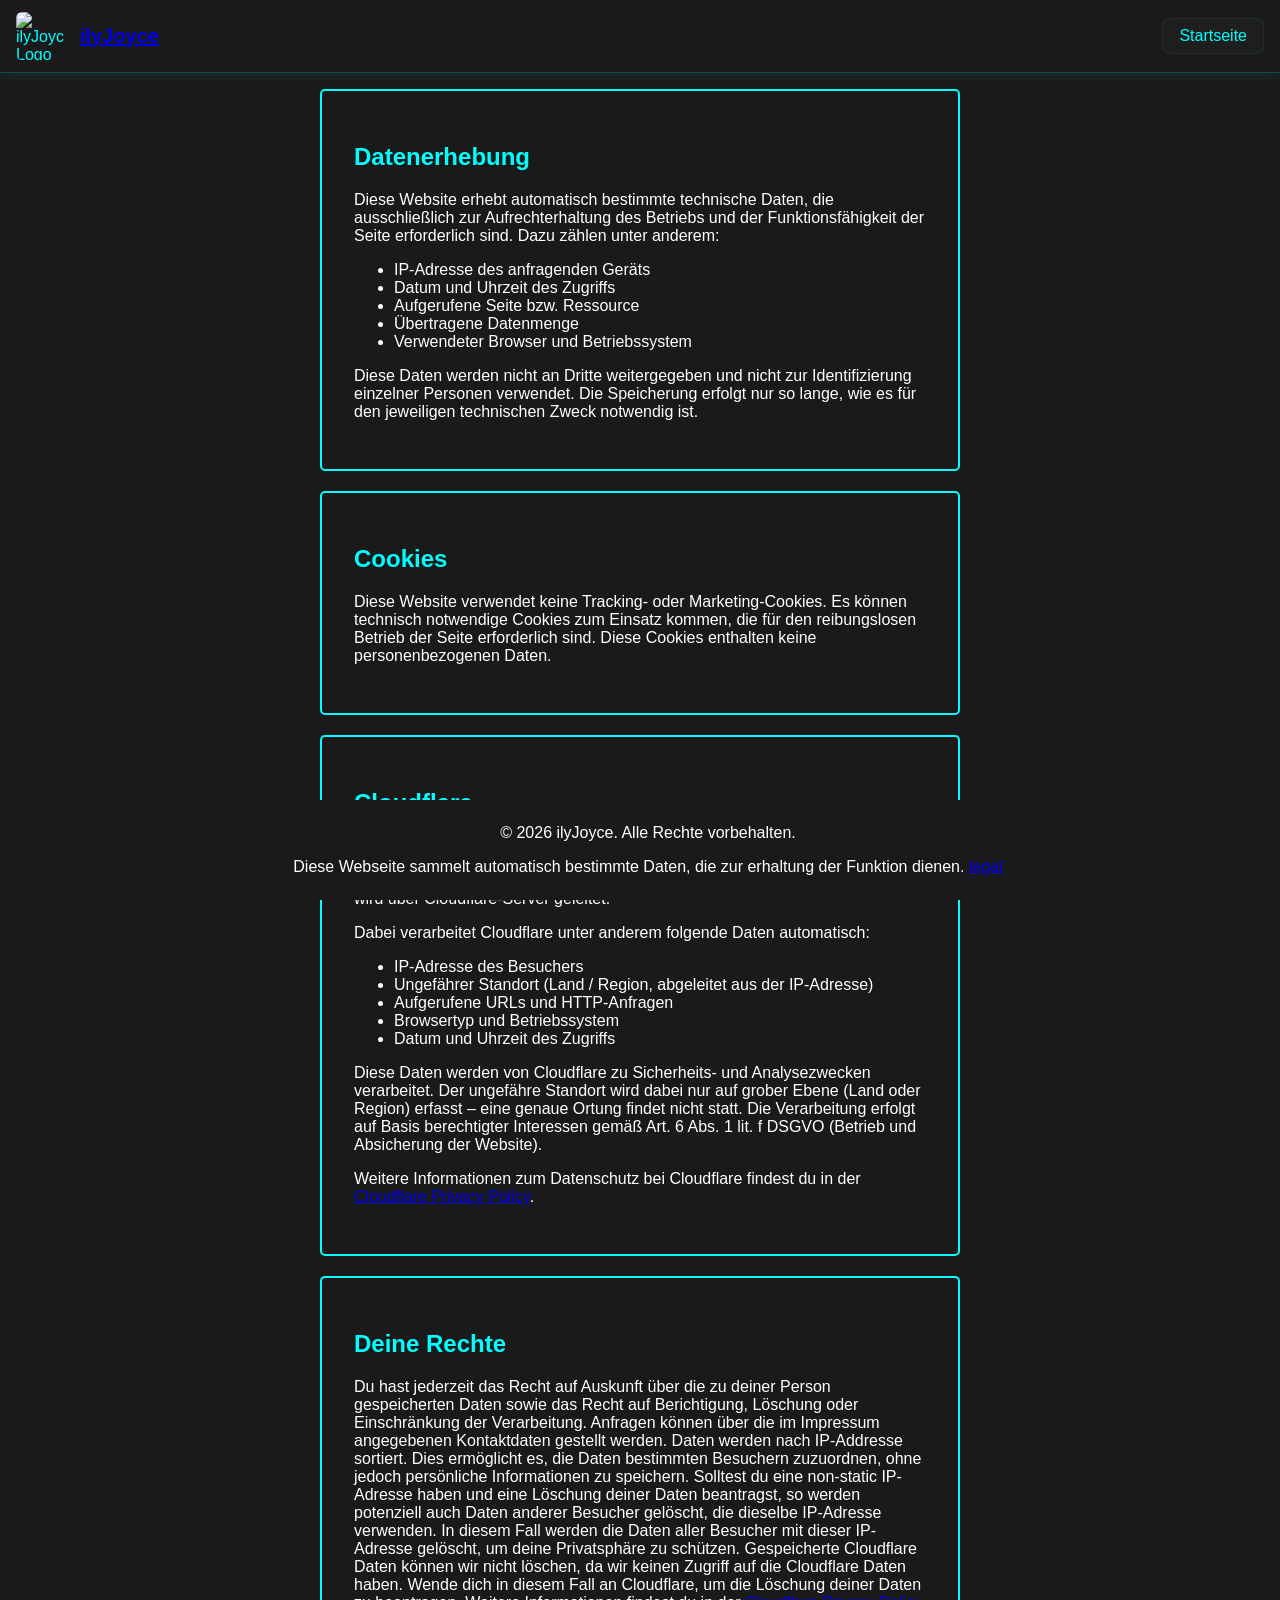
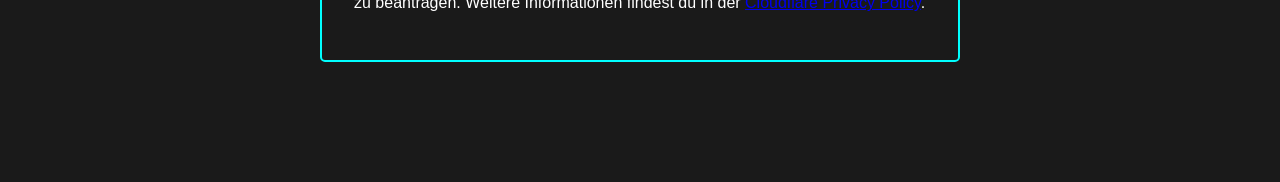
==== sub/legal/index.html @ 671a5b96 "add files" ====
<!DOCTYPE html>
<html lang="de">
<head>
    <meta charset="UTF-8">
    <meta name="viewport" content="width=device-width, initial-scale=1.0">
    <title>ilyJoyce – Legal</title>
    <link rel="stylesheet" href="/style.css">
</head>
<body>
    <header>
        <img src="/img/logo.png" alt="ilyJoyce Logo">
        <h1><a href="/">ilyJoyce</a></h1>
        <nav>
            <ul>
                <li><a href="/">Startseite</a></li>
            </ul>
        </nav>
    </header>

    <section id="legal-datenerhebung">
        <h2><span>Datenerhebung</span></h2>
        <p>
            Diese Website erhebt automatisch bestimmte technische Daten, die ausschließlich
            zur Aufrechterhaltung des Betriebs und der Funktionsfähigkeit der Seite
            erforderlich sind. Dazu zählen unter anderem:
        </p>
        <ul>
            <li>IP-Adresse des anfragenden Geräts</li>
            <li>Datum und Uhrzeit des Zugriffs</li>
            <li>Aufgerufene Seite bzw. Ressource</li>
            <li>Übertragene Datenmenge</li>
            <li>Verwendeter Browser und Betriebssystem</li>
        </ul>
        <p>
            Diese Daten werden nicht an Dritte weitergegeben und nicht zur Identifizierung
            einzelner Personen verwendet. Die Speicherung erfolgt nur so lange, wie es für
            den jeweiligen technischen Zweck notwendig ist.
        </p>
    </section>

    <section id="legal-cookies">
        <h2><span>Cookies</span></h2>
        <p>
            Diese Website verwendet keine Tracking- oder Marketing-Cookies. Es können
            technisch notwendige Cookies zum Einsatz kommen, die für den reibungslosen
            Betrieb der Seite erforderlich sind. Diese Cookies enthalten keine
            personenbezogenen Daten.
        </p>
    </section>

    <section id="legal-cloudflare">
        <h2><span>Cloudflare</span></h2>
        <p>
            Diese Website nutzt den Dienst <strong>Cloudflare</strong> (Cloudflare, Inc., 101 Townsend St.,
            San Francisco, CA 94107, USA) als Content Delivery Network (CDN) und zum Schutz
            vor missbräuchlichem Datenverkehr. Der gesamte Traffic dieser Website wird über
            Cloudflare-Server geleitet.
        </p>
        <p>
            Dabei verarbeitet Cloudflare unter anderem folgende Daten automatisch:
        </p>
        <ul>
            <li>IP-Adresse des Besuchers</li>
            <li>Ungefährer Standort (Land / Region, abgeleitet aus der IP-Adresse)</li>
            <li>Aufgerufene URLs und HTTP-Anfragen</li>
            <li>Browsertyp und Betriebssystem</li>
            <li>Datum und Uhrzeit des Zugriffs</li>
        </ul>
        <p>
            Diese Daten werden von Cloudflare zu Sicherheits- und Analysezwecken verarbeitet.
            Der ungefähre Standort wird dabei nur auf grober Ebene (Land oder Region) erfasst –
            eine genaue Ortung findet nicht statt. Die Verarbeitung erfolgt auf Basis
            berechtigter Interessen gemäß Art. 6 Abs. 1 lit. f DSGVO (Betrieb und Absicherung
            der Website).
        </p>
        <p>
            Weitere Informationen zum Datenschutz bei Cloudflare findest du in der
            <a href="https://www.cloudflare.com/privacypolicy/" target="_blank" rel="noopener noreferrer">Cloudflare Privacy Policy</a>.
        </p>
    </section>

    <section id="legal-rechte">
        <h2><span>Deine Rechte</span></h2>
        <p>
            Du hast jederzeit das Recht auf Auskunft über die zu deiner Person
            gespeicherten Daten sowie das Recht auf Berichtigung, Löschung oder
            Einschränkung der Verarbeitung. Anfragen können über die im Impressum
            angegebenen Kontaktdaten gestellt werden. Daten werden nach IP-Addresse sortiert. 
            Dies ermöglicht es, die Daten bestimmten Besuchern zuzuordnen, ohne jedoch persönliche Informationen zu speichern.
            Solltest du eine non-static IP-Adresse haben und eine Löschung deiner Daten beantragst, so werden potenziell auch Daten anderer Besucher gelöscht, die dieselbe IP-Adresse verwenden. 
            In diesem Fall werden die Daten aller Besucher mit dieser IP-Adresse gelöscht, um deine Privatsphäre zu schützen.
            Gespeicherte Cloudflare Daten können wir nicht löschen, da wir keinen Zugriff auf die Cloudflare Daten haben.
            Wende dich in diesem Fall an Cloudflare, um die Löschung deiner Daten zu beantragen. Weitere Informationen findest du in der <a href="https://www.cloudflare.com/privacypolicy/" target="_blank" rel="noopener noreferrer">Cloudflare Privacy Policy</a>.
        </p>
    </section>

    <footer>
        <p>&copy; 2026 ilyJoyce. Alle Rechte vorbehalten.</p>
        <p>Diese Webseite sammelt automatisch bestimmte Daten, die zur erhaltung der Funktion dienen. <a href="/sub/legal/index.html">legal</a></p>
    </footer>
</body>
</html>
---- style.css ----
body {
    font-family: Arial, sans-serif;
    margin: 0;
    padding: 0;
    padding-bottom: 100px;
    background-color: #1a1a1a;
}

header {
    background-color: #1a1a1a;
    color: cyan;
    padding: 0.75rem 1rem;
    display: flex;
    align-items: center;
    gap: 1rem;
    border-bottom: 1px solid #00ffff33;
    border-bottom-width: 1px;
    border-bottom-style: solid;
    border-bottom-color: rgba(0, 255, 255, 0.2);
    box-shadow: 0 2px 10px rgba(0,255,255,0.1);
}

header img {
    width: 48px;
    height: 48px;
    object-fit: cover;
    border-radius: 6px;
}

header h1 {
    margin: 0;
    font-size: 1.25rem;
}

nav {
    background-color: transparent;
    display: flex;
    justify-content: flex-end;
    margin-left: auto;
    padding: 0;
}

nav ul {
    list-style: none;
    margin: 0;
    padding: 0;
    display: flex;
    gap: 0.5rem;
    align-items: center;
}

nav li {
    display: inline-block;
}

nav a {
    display: inline-block;
    padding: 0.5rem 1rem;
    color: cyan;
    background: rgba(255,255,255,0.02);
    border: 1px solid rgba(0,255,255,0.08);
    border-radius: 8px;
    text-decoration: none;
    transition: transform 0.15s ease, box-shadow 0.15s ease, background 0.15s ease;
}

nav a:hover, nav a:focus {
    transform: translateY(-3px);
    background: rgba(0,255,255,0.06);
    box-shadow: 0 8px 20px rgba(0,255,255,0.06);
}

nav a:active {
    transform: translateY(0);
    box-shadow: none;
}

nav a:visited {
    color: cyan;
}

section {
    padding: 2rem;
    color: white;
    background-color: rgb(26, 26, 26);
    margin: 1rem;
    border-radius: 5px;
    border: 2px solid aqua;
    margin-left: 25%;
    margin-right: 25%;
    margin-bottom: 20px;
}

section h2 span:hover {
  --scale: 1.5;
}

section h2 {
  font-size: calc(1.5rem * var(--scale));
  text-decoration: underline;
}

section:hover h2 {
    font-size: 1.8rem;
    text-shadow: 0 0 5px cyan;
}

section h2 span:hover {
    font-size: 2rem;
    text-decoration: underline;
}

section h2 {
    color: cyan;
    transition: all 0.3s ease;
    font-size: 1.5rem;
    text-decoration: none;
    --scale: 1;
}

section span {
    transition: all 0.3s ease
}

footer {
    background-color: #1a1a1a;
    color: white;
    text-align: center;
    padding: 0.5rem;
    position: fixed;
    width: 100%;
    bottom: 0;
}
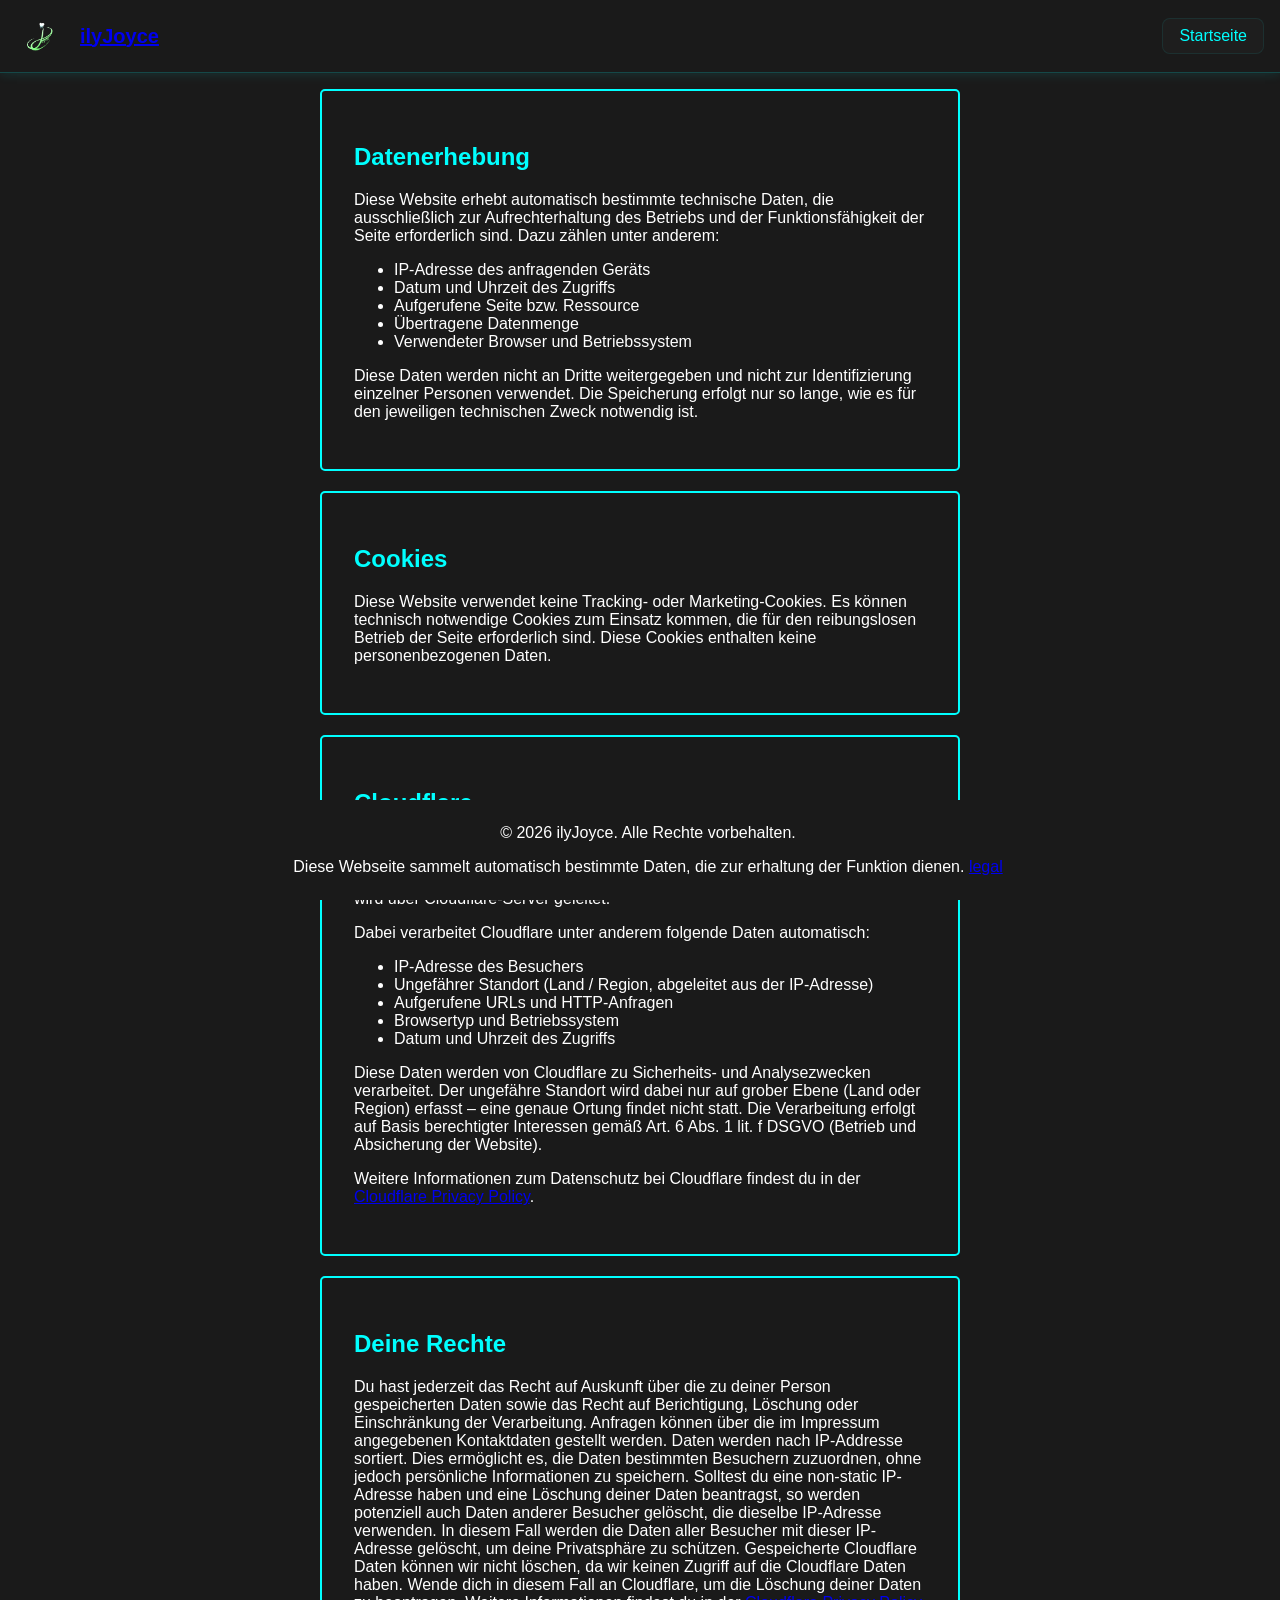
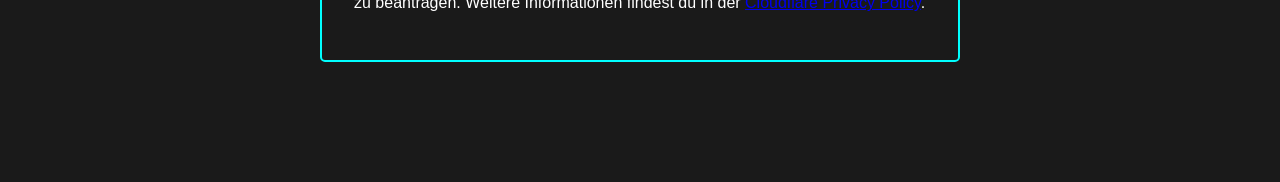
==== commit 8f86c3f1: "edit legal" ====
--- a/sub/legal/index.html
+++ b/sub/legal/index.html
@@ -4,15 +4,15 @@
     <meta charset="UTF-8">
     <meta name="viewport" content="width=device-width, initial-scale=1.0">
     <title>ilyJoyce – Legal</title>
-    <link rel="stylesheet" href="/style.css">
+    <link rel="stylesheet" href="../../style.css">
 </head>
 <body>
     <header>
-        <img src="/img/logo.png" alt="ilyJoyce Logo">
+        <img src="../../img/logo.png" alt="ilyJoyce Logo">
         <h1><a href="/">ilyJoyce</a></h1>
         <nav>
             <ul>
-                <li><a href="/">Startseite</a></li>
+                <li><a href="../../index.html">Startseite</a></li>
             </ul>
         </nav>
     </header>
@@ -96,7 +96,7 @@
 
     <footer>
         <p>&copy; 2026 ilyJoyce. Alle Rechte vorbehalten.</p>
-        <p>Diese Webseite sammelt automatisch bestimmte Daten, die zur erhaltung der Funktion dienen. <a href="/sub/legal/index.html">legal</a></p>
+        <p>Diese Webseite sammelt automatisch bestimmte Daten, die zur erhaltung der Funktion dienen. <a href="index.html">legal</a></p>
     </footer>
 </body>
-</html>+</html>
--- a/style.css
+++ b/style.css
@@ -122,6 +122,159 @@
     transition: all 0.3s ease
 }
 
+.more-link {
+    color: cyan;
+    text-decoration: none;
+    border-bottom: 1px solid rgba(0,255,255,0.3);
+    transition: all 0.15s ease;
+}
+
+.more-link:hover {
+    border-bottom-color: cyan;
+    text-shadow: 0 0 5px cyan;
+}
+
+.back-link {
+    display: inline-block;
+    margin-bottom: 1.5rem;
+    color: cyan;
+    text-decoration: none;
+    opacity: 0.8;
+    transition: opacity 0.15s ease, transform 0.15s ease;
+}
+
+.back-link:hover {
+    opacity: 1;
+    transform: translateX(-3px);
+}
+
+.song-list {
+    display: flex;
+    flex-direction: column;
+    gap: 0.9rem;
+    margin-top: 1.5rem;
+}
+
+.song-card {
+    display: flex;
+    flex-wrap: wrap;
+    align-items: center;
+    justify-content: space-between;
+    gap: 0.75rem;
+    padding: 1rem 1.25rem;
+    background: rgba(255,255,255,0.02);
+    border: 1px solid rgba(0,255,255,0.12);
+    border-radius: 8px;
+    transition: transform 0.15s ease, box-shadow 0.15s ease, background 0.15s ease;
+}
+
+.song-card:hover {
+    transform: translateY(-3px);
+    background: rgba(0,255,255,0.05);
+    box-shadow: 0 8px 20px rgba(0,255,255,0.07);
+}
+
+.song-main {
+    display: flex;
+    align-items: center;
+    gap: 0.85rem;
+    flex: 1;
+    min-width: 220px;
+}
+
+.song-cover {
+    width: 56px;
+    height: 56px;
+    border-radius: 8px;
+    flex-shrink: 0;
+    background-color: rgba(255,255,255,0.03);
+    border: 1px solid rgba(0,255,255,0.15);
+    background-size: cover;
+    background-position: center;
+    position: relative;
+    overflow: hidden;
+}
+
+.song-cover.loading {
+    background-image: linear-gradient(90deg, rgba(0,255,255,0.03) 25%, rgba(0,255,255,0.1) 37%, rgba(0,255,255,0.03) 63%);
+    background-size: 400% 100%;
+    animation: cover-shimmer 1.4s ease infinite;
+}
+
+@keyframes cover-shimmer {
+    0% { background-position: 100% 0; }
+    100% { background-position: 0 0; }
+}
+
+.song-cover.fallback::after {
+    content: "♪";
+    position: absolute;
+    inset: 0;
+    display: flex;
+    align-items: center;
+    justify-content: center;
+    color: rgba(0,255,255,0.35);
+    font-size: 1.4rem;
+}
+
+.song-info {
+    display: flex;
+    flex-direction: column;
+    gap: 0.3rem;
+    min-width: 200px;
+}
+
+.song-title {
+    font-size: 1.05rem;
+    font-weight: bold;
+    color: cyan;
+}
+
+.song-meta {
+    font-size: 0.82rem;
+    color: #999;
+}
+
+.song-tags {
+    display: flex;
+    flex-wrap: wrap;
+    gap: 0.4rem;
+}
+
+.tag {
+    font-size: 0.72rem;
+    padding: 0.2rem 0.65rem;
+    border-radius: 999px;
+    border: 1px solid rgba(0,255,255,0.3);
+    color: cyan;
+    background: rgba(0,255,255,0.05);
+    white-space: nowrap;
+}
+
+.tag.placeholder {
+    border-color: rgba(255,255,255,0.18);
+    color: #888;
+    font-style: italic;
+}
+
+.song-link {
+    display: inline-block;
+    padding: 0.45rem 1rem;
+    color: cyan;
+    background: rgba(255,255,255,0.02);
+    border: 1px solid rgba(0,255,255,0.15);
+    border-radius: 8px;
+    text-decoration: none;
+    white-space: nowrap;
+    transition: transform 0.15s ease, box-shadow 0.15s ease, background 0.15s ease;
+}
+
+.song-link:hover {
+    transform: translateY(-3px);
+    background: rgba(0,255,255,0.06);
+    box-shadow: 0 8px 20px rgba(0,255,255,0.06);
+}
+
 footer {
     background-color: #1a1a1a;
     color: white;
